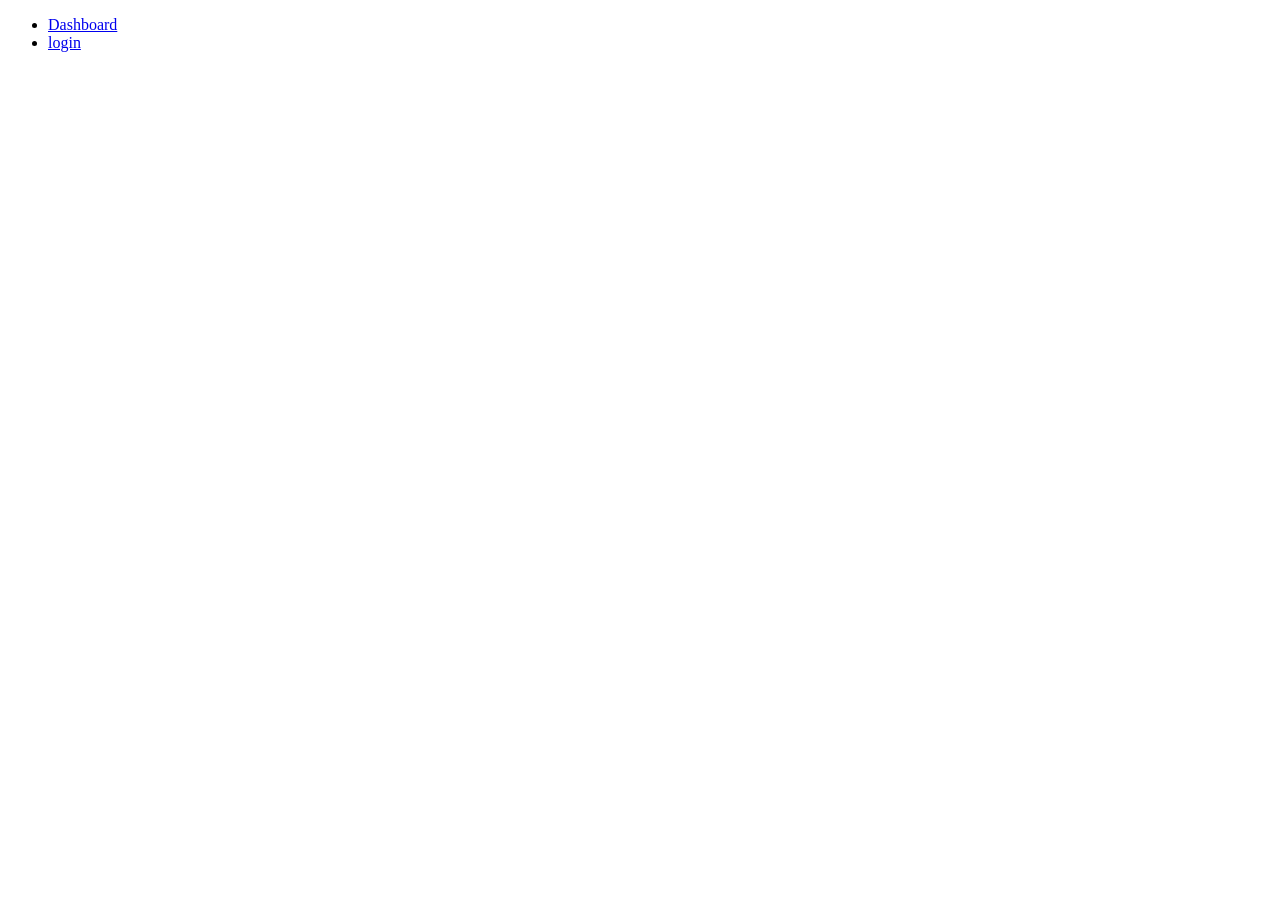
==== index.html @ 013572ea "feat:initial project structure created" ====
<!DOCTYPE html>
<html lang="en">
<head>
    <meta charset="UTF-8">
    <meta name="viewport" content="width=device-width, initial-scale=1.0">
    <title>TechSolutions S.A.S.</title>
</head>
<body>
    <nav>
        <ul>
            <li><a href="#home">Dashboard</a></li>
            <li><a href="#about">login</a></li>
        </ul>
    </nav>
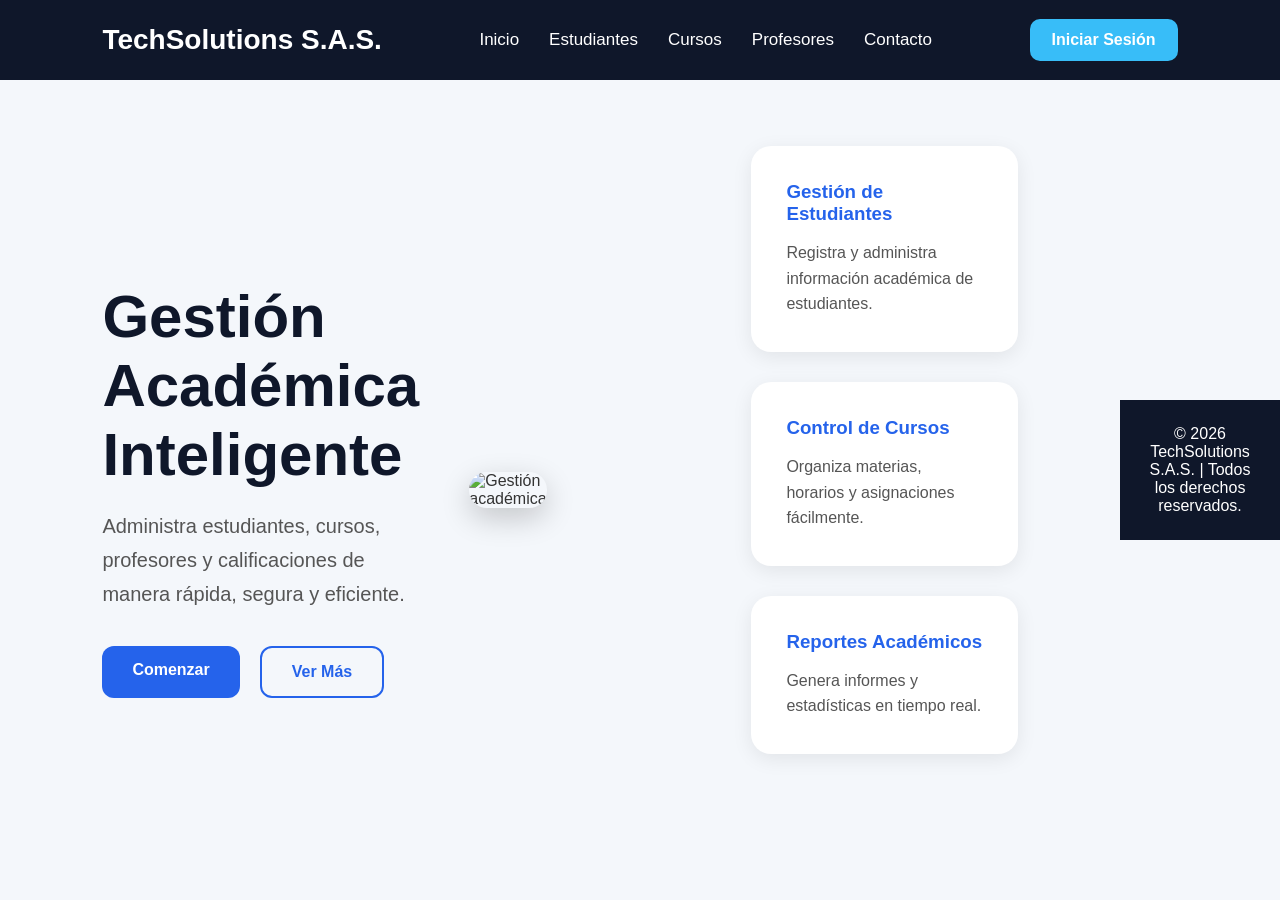
==== commit 07aa5bd6: "feat:New validations were added" ====
--- a/index.html
+++ b/index.html
@@ -1,14 +1,82 @@
 <!DOCTYPE html>
-<html lang="en">
+<html lang="es">
 <head>
     <meta charset="UTF-8">
     <meta name="viewport" content="width=device-width, initial-scale=1.0">
     <title>TechSolutions S.A.S.</title>
+    <link rel="stylesheet" href="css/style.css">
 </head>
 <body>
-    <nav>
-        <ul>
-            <li><a href="#home">Dashboard</a></li>
-            <li><a href="#about">login</a></li>
-        </ul>
-    </nav>  +
+    <!-- NAVBAR -->
+    <header class="navbar">
+        <div class="logo">
+            <h2>TechSolutions S.A.S.</h2>
+        </div>
+
+        <nav>
+            <ul class="nav-links">
+                <li><a href="#">Inicio</a></li>
+                <li><a href="#">Estudiantes</a></li>
+                <li><a href="#">Cursos</a></li>
+                <li><a href="#">Profesores</a></li>
+                <li><a href="#">Contacto</a></li>
+            </ul>
+        </nav>
+
+        <a href="Login.html" class="btn-login">Iniciar Sesión</a>
+    </header>
+
+    <!-- HERO -->
+    <section class="hero">
+        <div class="hero-content">
+            <h1>Gestión Académica Inteligente</h1>
+            <p>
+                Administra estudiantes, cursos, profesores y calificaciones
+                de manera rápida, segura y eficiente.
+            </p>
+
+            <div class="hero-buttons">
+                <a href="#" class="btn-primary">Comenzar</a>
+                <a href="#" class="btn-secondary">Ver Más</a>
+            </div>
+        </div>
+
+        <div class="hero-image">
+            <img src="https://images.unsplash.com/photo-1522202176988-66273c2fd55f" alt="Gestión académica">
+        </div>
+    </section>
+
+    <!-- CARDS -->
+    <section class="services">
+
+        <div class="card">
+            <h3>Gestión de Estudiantes</h3>
+            <p>
+                Registra y administra información académica de estudiantes.
+            </p>
+        </div>
+
+        <div class="card">
+            <h3>Control de Cursos</h3>
+            <p>
+                Organiza materias, horarios y asignaciones fácilmente.
+            </p>
+        </div>
+
+        <div class="card">
+            <h3>Reportes Académicos</h3>
+            <p>
+                Genera informes y estadísticas en tiempo real.
+            </p>
+        </div>
+
+    </section>
+
+    <!-- FOOTER -->
+    <footer>
+        <p>© 2026 TechSolutions S.A.S. | Todos los derechos reservados.</p>
+    </footer>
+
+</body>
+</html>
--- a/css/style.css
+++ b/css/style.css
@@ -0,0 +1,298 @@
+*{
+    margin: 0;
+    padding: 0;
+    box-sizing: border-box;
+    font-family: Arial, Helvetica, sans-serif;
+}
+
+body{
+    background-color: #f1f5f9;
+    height: 100vh;
+    display: flex;
+    justify-content: center;
+    align-items: center;
+}
+
+.login-container{
+    width: 100%;
+    display: flex;
+    justify-content: center;
+    align-items: center;
+}
+
+.login-card{
+    width: 400px;
+    background-color: white;
+    padding: 40px;
+    border-radius: 12px;
+    box-shadow: 0px 4px 15px rgba(0,0,0,0.1);
+}
+
+.login-card h1{
+    text-align: center;
+    margin-bottom: 10px;
+    color: #1e293b;
+}
+
+.subtitle{
+    text-align: center;
+    color: #64748b;
+    margin-bottom: 30px;
+}
+
+.input-group{
+    margin-bottom: 20px;
+}
+
+.input-group label{
+    display: block;
+    margin-bottom: 8px;
+    color: #334155;
+    font-size: 14px;
+}
+
+.input-group input{
+    width: 100%;
+    padding: 12px;
+    border: 1px solid #cbd5e1;
+    border-radius: 8px;
+    outline: none;
+    transition: 0.3s;
+}
+
+.input-group input:focus{
+    border-color: #2563eb;
+}
+.login-btn {
+    display: inline-block;
+    text-decoration: none; 
+    background-color: #2563eb;
+    color: white;
+    padding: 10px 20px;
+    border-radius: 8px;
+    text-align: center;
+    width: 100%;
+    box-sizing: border-box; 
+}
+
+.login-btn:hover{
+    background-color: #1d4ed8;
+}
+
+.extra-text{
+    margin-top: 20px;
+    text-align: center;
+    color: #64748b;
+    font-size: 14px;
+}
+
+*{
+    margin: 0;
+    padding: 0;
+    box-sizing: border-box;
+    font-family: Arial, Helvetica, sans-serif;
+}
+
+body{
+    background: #f4f7fb;
+    color: #333;
+}
+
+/* NAVBAR */
+
+.navbar{
+    width: 100%;
+    height: 80px;
+    background: #0f172a;
+    display: flex;
+    justify-content: space-between;
+    align-items: center;
+    padding: 0 8%;
+    position: fixed;
+    top: 0;
+    z-index: 1000;
+}
+
+.logo h2{
+    color: white;
+    font-size: 28px;
+}
+
+.nav-links{
+    display: flex;
+    list-style: none;
+    gap: 30px;
+}
+
+.nav-links li a{
+    text-decoration: none;
+    color: white;
+    font-size: 17px;
+    transition: 0.3s;
+}
+
+.nav-links li a:hover{
+    color: #38bdf8;
+}
+
+.btn-login{
+    background: #38bdf8;
+    color: white;
+    padding: 12px 22px;
+    border-radius: 10px;
+    text-decoration: none;
+    transition: 0.3s;
+    font-weight: bold;
+}
+
+.btn-login:hover{
+    background: #0ea5e9;
+}
+
+/* HERO */
+
+.hero{
+    min-height: 100vh;
+    display: flex;
+    align-items: center;
+    justify-content: space-between;
+    padding: 140px 8% 60px;
+    gap: 50px;
+}
+
+.hero-content{
+    flex: 1;
+}
+
+.hero-content h1{
+    font-size: 60px;
+    color: #0f172a;
+    margin-bottom: 20px;
+}
+
+.hero-content p{
+    font-size: 20px;
+    line-height: 1.7;
+    margin-bottom: 35px;
+    color: #555;
+}
+
+.hero-buttons{
+    display: flex;
+    gap: 20px;
+}
+
+.btn-primary,
+.btn-secondary{
+    padding: 15px 30px;
+    border-radius: 12px;
+    text-decoration: none;
+    font-weight: bold;
+    transition: 0.3s;
+}
+
+.btn-primary{
+    background: #2563eb;
+    color: white;
+}
+
+.btn-primary:hover{
+    background: #1d4ed8;
+}
+
+.btn-secondary{
+    border: 2px solid #2563eb;
+    color: #2563eb;
+}
+
+.btn-secondary:hover{
+    background: #2563eb;
+    color: white;
+}
+
+/* IMAGE */
+
+.hero-image{
+    flex: 1;
+    display: flex;
+    justify-content: center;
+}
+
+.hero-image img{
+    width: 100%;
+    max-width: 550px;
+    border-radius: 25px;
+    box-shadow: 0px 10px 30px rgba(0,0,0,0.2);
+}
+
+/* CARDS */
+
+.services{
+    width: 100%;
+    padding: 80px 8%;
+    display: grid;
+    grid-template-columns: repeat(auto-fit, minmax(250px,1fr));
+    gap: 30px;
+}
+
+.card{
+    background: white;
+    padding: 35px;
+    border-radius: 20px;
+    box-shadow: 0px 5px 20px rgba(0,0,0,0.08);
+    transition: 0.3s;
+}
+
+.card:hover{
+    transform: translateY(-10px);
+}
+
+.card h3{
+    margin-bottom: 15px;
+    color: #2563eb;
+}
+
+.card p{
+    color: #555;
+    line-height: 1.6;
+}
+
+/* FOOTER */
+
+footer{
+    background: #0f172a;
+    color: white;
+    text-align: center;
+    padding: 25px;
+    margin-top: 40px;
+}
+
+/* RESPONSIVE */
+
+@media(max-width: 900px){
+
+    .hero{
+        flex-direction: column;
+        text-align: center;
+    }
+
+    .hero-buttons{
+        justify-content: center;
+    }
+
+    .navbar{
+        flex-direction: column;
+        height: auto;
+        padding: 20px;
+        gap: 15px;
+    }
+
+    .nav-links{
+        flex-wrap: wrap;
+        justify-content: center;
+    }
+
+    .hero-content h1{
+        font-size: 42px;
+    }
+}
